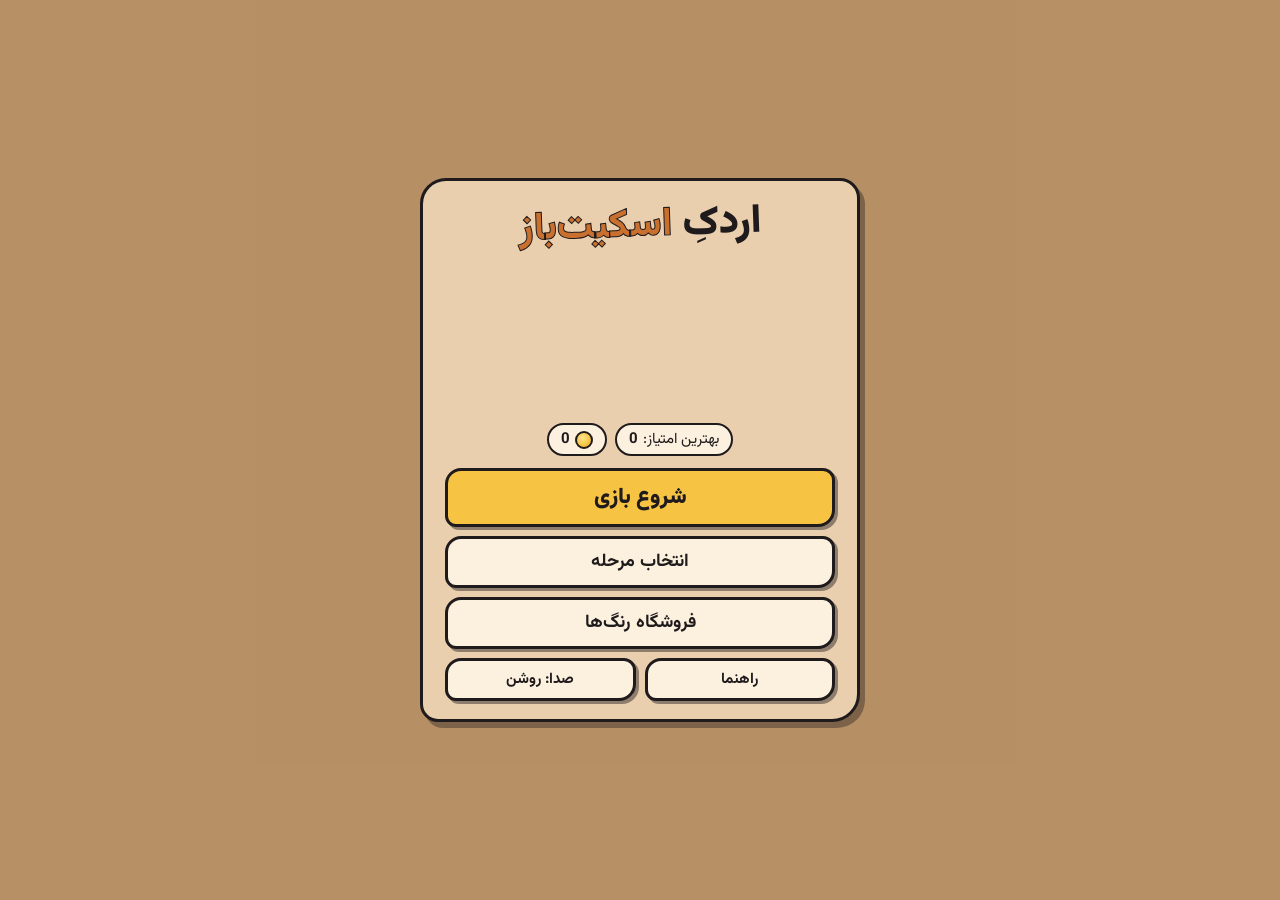
==== index.html @ b4f415f8 "Add files via upload" ====
<!doctype html>
<html lang="fa" dir="rtl">
<head>
<meta charset="utf-8">
<meta name="viewport" content="width=device-width,initial-scale=1,maximum-scale=1,user-scalable=no,viewport-fit=cover">
<meta name="theme-color" content="#d9b48a">
<meta name="apple-mobile-web-app-capable" content="yes">
<title>اردک اسکیت‌باز</title>
<link rel="preconnect" href="https://fonts.googleapis.com">
<link href="https://fonts.googleapis.com/css2?family=Vazirmatn:wght@400;700;900&display=swap" rel="stylesheet">
<link rel="stylesheet" href="style.css">
</head>
<body>
<div id="app">
  <div id="stage">
    <canvas id="game"></canvas>

    <!-- HUD -->
    <div id="hud" class="hidden">
      <div class="hud-row">
        <div class="hud-box" id="hud-hearts"></div>
        <div class="hud-box"><span class="ico coin-ico"></span><b id="hud-coins">0</b></div>
        <div class="hud-box">امتیاز <b id="hud-score">0</b></div>
        <button class="hud-btn" id="btn-pause" aria-label="توقف">❚❚</button>
      </div>
      <div id="hud-progress"><div id="hud-progress-fill"></div><span id="hud-progress-duck"></span></div>
      <div id="boss-bar" class="hidden"><span>خرس گنده</span><div class="bar"><div id="boss-bar-fill"></div></div></div>
      <div id="toast" class="hidden"></div>
    </div>

    <!-- Screens -->
    <div id="screen-menu" class="screen">
      <div class="card menu-card">
        <h1 class="title">اردکِ <span>اسکیت‌باز</span></h1>
        <canvas id="menu-duck" width="240" height="190"></canvas>
        <div class="menu-stats"><span class="pill">بهترین امتیاز: <b id="menu-best">0</b></span><span class="pill"><span class="ico coin-ico"></span> <b id="menu-coins">0</b></span></div>
        <div class="btn-col">
          <button class="btn big" id="btn-start">شروع بازی</button>
          <button class="btn" id="btn-levels">انتخاب مرحله</button>
          <button class="btn" id="btn-shop">فروشگاه رنگ‌ها</button>
          <div class="btn-row">
            <button class="btn small" id="btn-help">راهنما</button>
            <button class="btn small" id="btn-sound">صدا: روشن</button>
          </div>
        </div>
      </div>
    </div>

    <div id="screen-levels" class="screen hidden">
      <div class="card wide">
        <h2>انتخاب مرحله</h2>
        <div id="level-list" class="level-list"></div>
        <button class="btn" data-back>بازگشت</button>
      </div>
    </div>

    <div id="screen-help" class="screen hidden">
      <div class="card wide help">
        <h2>راهنمای بازی</h2>
        <div class="help-grid">
          <div><kbd>Space</kbd> / <kbd>↑</kbd><span>پرش (نگه داری = پرش بلندتر)</span></div>
          <div><kbd>↓</kbd><span>روی زمین: خم شدن و سُرخوردن — در هوا: حرکت نمایشی (امتیاز)</span></div>
          <div><kbd>→</kbd> / <kbd>←</kbd><span>تندتر / آهسته‌تر (در قلمرو خرس: جابه‌جایی)</span></div>
          <div><kbd>P</kbd> / <kbd>Esc</kbd><span>توقف</span></div>
        </div>
        <ul class="help-list">
          <li>روی موبایل از دکمه‌های پایین صفحه استفاده کن.</li>
          <li>روی سر حلزون، قورباغه‌ها و لیوان بپر تا گیج شوند. کلاه کرم مثل ترامپولین است!</li>
          <li>روح طلایی‌ِ درخشان مهربان است و تو را به آسمان پرتاب می‌کند.</li>
          <li>سگ مهربان یک قلب به تو می‌دهد.</li>
          <li>خرس: از موج زمینی بپر، از عسل‌ها فرار کن، از روی حمله‌اش بپر و وقتی گیج شد روی سرش فرود بیا!</li>
          <li>با سکه‌ها در فروشگاه رنگ شخصیت‌ها را عوض کن.</li>
        </ul>
        <button class="btn" data-back>بازگشت</button>
      </div>
    </div>

    <div id="screen-shop" class="screen hidden">
      <div class="card wide shop">
        <div class="shop-head"><h2>فروشگاه رنگ‌ها</h2><span class="pill"><span class="ico coin-ico"></span> <b id="shop-coins">0</b></span></div>
        <div id="shop-tabs" class="shop-tabs"></div>
        <div class="shop-body">
          <canvas id="shop-preview" width="220" height="220"></canvas>
          <div id="shop-grid" class="shop-grid"></div>
        </div>
        <p id="shop-msg" class="shop-msg"></p>
        <button class="btn" data-back>بازگشت</button>
      </div>
    </div>

    <div id="screen-pause" class="screen hidden">
      <div class="card">
        <h2>توقف</h2>
        <div class="btn-col">
          <button class="btn big" id="btn-resume">ادامه</button>
          <button class="btn" id="btn-restart">شروع دوباره مرحله</button>
          <button class="btn small" id="btn-sound2">صدا: روشن</button>
          <button class="btn" id="btn-quit">منوی اصلی</button>
        </div>
      </div>
    </div>

    <div id="screen-result" class="screen hidden">
      <div class="card">
        <h2 id="result-title">آفرین!</h2>
        <canvas id="result-pic" width="200" height="170"></canvas>
        <p id="result-text"></p>
        <div class="result-stats">
          <span class="pill">امتیاز: <b id="result-score">0</b></span>
          <span class="pill"><span class="ico coin-ico"></span> +<b id="result-coins">0</b></span>
        </div>
        <div class="btn-col">
          <button class="btn big" id="btn-next">مرحله بعد</button>
          <button class="btn" id="btn-retry">دوباره</button>
          <button class="btn" id="btn-menu">منوی اصلی</button>
        </div>
      </div>
    </div>

    <div id="rotate-hint" class="hidden">📱↻ برای تجربه بهتر گوشی را افقی کن</div>
  </div>

  <!-- Touch controls -->
  <div id="touch" class="hidden">
    <div class="tgroup">
      <button class="tbtn" data-key="left" aria-label="آهسته">◀</button>
      <button class="tbtn" data-key="right" aria-label="تند">▶</button>
    </div>
    <div class="tgroup">
      <button class="tbtn" data-key="down" aria-label="خم شو">▼</button>
      <button class="tbtn jump" data-key="jump" aria-label="پرش">پرش</button>
    </div>
  </div>
</div>

<script src="src/assets-data.js"></script>
<script src="src/audio.js"></script>
<script src="src/sprites.js"></script>
<script src="src/draw.js"></script>
<script src="src/levels.js"></script>
<script src="src/player.js"></script>
<script src="src/enemies.js"></script>
<script src="src/boss.js"></script>
<script src="src/game.js"></script>
<script src="src/ui.js"></script>
<script src="src/main.js"></script>
</body>
</html>
---- style.css ----
:root{
  --ink:#1f1a1c; --paper:#dcb58b; --paper2:#e9cfae; --yellow:#f6c343; --orange:#f08a3c;
  --teal:#45a89a; --pink:#ef8f84; --lav:#a9a8e0; --green:#9cc27a;
  --font: 'Vazirmatn', Tahoma, 'Segoe UI', sans-serif;
}
*{box-sizing:border-box;-webkit-tap-highlight-color:transparent}
html,body{margin:0;height:100%;overflow:hidden;background:#cfa77c;color:var(--ink);font-family:var(--font);
  user-select:none;-webkit-user-select:none;touch-action:none;overscroll-behavior:none}
body{background-size:360px 360px;background-repeat:repeat}
#app{position:fixed;inset:0;display:flex;flex-direction:column;align-items:center;justify-content:flex-start}
#stage{position:relative;flex:none;overflow:hidden}
#game{display:block;width:100%;height:100%;image-rendering:auto}
.hidden{display:none!important}

/* ---------- HUD ---------- */
#hud{position:absolute;inset:0;pointer-events:none;padding:8px 10px;padding-top:max(8px,env(safe-area-inset-top))}
.hud-row{display:flex;gap:8px;align-items:center;flex-wrap:wrap;direction:rtl}
.hud-box{background:rgba(246,232,210,.82);border:2.5px solid var(--ink);border-radius:14px 10px 14px 9px;padding:3px 10px;font-size:15px;
  display:flex;align-items:center;gap:6px;box-shadow:2px 2px 0 rgba(31,26,28,.35)}
.hud-box b{font-weight:900;min-width:1.5em;display:inline-block;text-align:center}
#hud-hearts{gap:3px;font-size:18px;letter-spacing:1px}
.heart{width:22px;height:20px;display:inline-block;background:no-repeat center/contain}
.hud-btn{pointer-events:auto;margin-inline-start:auto;width:42px;height:38px;border:2.5px solid var(--ink);border-radius:12px 9px 12px 10px;
  background:var(--yellow);font-size:15px;font-weight:900;cursor:pointer;box-shadow:2px 2px 0 rgba(31,26,28,.4);color:var(--ink)}
#hud-progress{position:relative;margin:8px auto 0;width:min(58%,460px);height:12px;border:2.5px solid var(--ink);border-radius:10px;background:rgba(246,232,210,.7)}
#hud-progress-fill{position:absolute;inset:0 auto 0 0;width:0;background:var(--teal);border-radius:8px}
#hud-progress-duck{position:absolute;top:-9px;left:0;width:22px;height:22px;margin-left:-11px;border-radius:50%;background:var(--yellow);border:2.5px solid var(--ink)}
#hud-progress{direction:ltr}
#boss-bar{margin:8px auto 0;width:min(70%,520px);display:flex;align-items:center;gap:8px;font-weight:900;font-size:15px;
  background:rgba(246,232,210,.85);border:2.5px solid var(--ink);border-radius:14px;padding:3px 10px}
#boss-bar .bar{flex:1;height:14px;border:2.5px solid var(--ink);border-radius:9px;overflow:hidden;background:#f3e3cc;direction:ltr}
#boss-bar-fill{height:100%;width:100%;background:#c9702f;transition:width .3s}
#toast{position:absolute;left:50%;top:92px;transform:translateX(-50%) rotate(-1.2deg);max-width:86%;text-align:center;
  background:#fbf1de;border:2.5px solid var(--ink);border-radius:16px 12px 18px 11px;padding:6px 14px;font-weight:700;font-size:16px;
  box-shadow:3px 3px 0 rgba(31,26,28,.35);animation:pop .25s ease-out}
@keyframes pop{from{transform:translateX(-50%) scale(.7) rotate(-4deg);opacity:0}}
.ico{display:inline-block;width:18px;height:18px;border-radius:50%;vertical-align:middle}
.coin-ico{background:radial-gradient(circle at 40% 35%,#ffe58a,#f6c343 60%,#d99a1e);border:2px solid var(--ink)}

/* ---------- Screens ---------- */
.screen{position:fixed;inset:0;display:flex;align-items:center;justify-content:center;padding:14px;z-index:20;
  background:rgba(120,82,45,.28);overflow:auto;touch-action:pan-y}
.card{background:var(--paper2);background-image:var(--paper-img);background-size:360px 360px;border:3px solid var(--ink);
  border-radius:26px 20px 28px 18px;padding:18px 22px;box-shadow:5px 6px 0 rgba(31,26,28,.38);text-align:center;
  max-width:440px;width:100%;max-height:calc(100% - 8px);overflow:auto;animation:cardIn .3s ease-out}
.card.wide{max-width:760px}
@keyframes cardIn{from{transform:translateY(18px) rotate(-1deg);opacity:0}}
h1,h2{margin:4px 0 10px;font-weight:900}
.title{font-size:40px;line-height:1.15;transform:rotate(-2deg)}
.title span{color:#c9702f;-webkit-text-stroke:1px var(--ink)}
h2{font-size:26px}
#menu-duck{width:200px;height:158px;display:block;margin:0 auto;animation:bob 1.2s ease-in-out infinite}
@keyframes bob{50%{transform:translateY(-6px) rotate(-3deg)}}
.menu-stats,.result-stats{display:flex;gap:8px;justify-content:center;flex-wrap:wrap;margin:6px 0 12px}
.pill{background:#fbf1de;border:2px solid var(--ink);border-radius:20px;padding:3px 12px;font-size:15px;display:inline-flex;align-items:center;gap:5px}
.btn-col{display:flex;flex-direction:column;gap:9px;align-items:stretch}
.btn-row{display:flex;gap:9px}.btn-row .btn{flex:1}
.btn{font-family:var(--font);font-size:18px;font-weight:700;color:var(--ink);background:#fbf1de;border:3px solid var(--ink);
  border-radius:16px 12px 17px 11px;padding:9px 16px;cursor:pointer;box-shadow:3px 3px 0 rgba(31,26,28,.45);transition:transform .08s}
.btn:hover{transform:translateY(-1px) rotate(-.6deg)}
.btn:active{transform:translate(2px,2px);box-shadow:1px 1px 0 rgba(31,26,28,.45)}
.btn.big{background:var(--yellow);font-size:22px;font-weight:900}
.btn.small{font-size:15px;padding:7px 10px}
.btn[disabled]{opacity:.5;cursor:not-allowed}

.level-list{display:grid;grid-template-columns:repeat(auto-fit,minmax(150px,1fr));gap:12px;margin:8px 0 16px}
.level-card{position:relative;font-family:var(--font);border:3px solid var(--ink);border-radius:18px 14px 20px 12px;padding:12px 10px;
  background:#fbf1de;cursor:pointer;box-shadow:3px 3px 0 rgba(31,26,28,.4);color:var(--ink)}
.level-card .num{font-size:30px;font-weight:900;display:block}
.level-card .nm{font-weight:700;font-size:16px}
.level-card .sub{font-size:12.5px;opacity:.75;display:block;margin-top:3px}
.level-card.locked{opacity:.5;cursor:not-allowed}
.level-card.locked::after{content:'🔒';position:absolute;top:6px;left:8px}
.help-grid{display:grid;grid-template-columns:repeat(auto-fit,minmax(240px,1fr));gap:8px;text-align:right;margin-bottom:8px}
.help-grid div{background:#fbf1de;border:2px solid var(--ink);border-radius:12px;padding:6px 10px;display:flex;gap:8px;align-items:center;flex-wrap:wrap}
kbd{font-family:var(--font);background:var(--yellow);border:2px solid var(--ink);border-radius:7px;padding:0 7px;font-weight:900;direction:ltr}
.help-list{text-align:right;line-height:1.9;margin:6px 0 14px;padding-right:20px}

.shop-head{display:flex;justify-content:space-between;align-items:center;gap:10px}
.shop-tabs{display:flex;gap:6px;flex-wrap:wrap;justify-content:center;margin:6px 0 10px}
.tab{font-family:var(--font);border:2.5px solid var(--ink);background:#fbf1de;border-radius:12px;padding:4px 10px;font-weight:700;cursor:pointer;font-size:14px;color:var(--ink)}
.tab.on{background:var(--teal);color:#fff}
.shop-body{display:flex;gap:14px;align-items:center;justify-content:center;flex-wrap:wrap}
#shop-preview{width:170px;height:170px;background:rgba(251,241,222,.6);border:2.5px dashed var(--ink);border-radius:20px}
.shop-grid{display:grid;grid-template-columns:repeat(4,minmax(70px,1fr));gap:8px;flex:1;min-width:280px}
.skin{font-family:var(--font);border:2.5px solid var(--ink);border-radius:14px 10px 14px 10px;background:#fbf1de;padding:4px;cursor:pointer;
  display:flex;flex-direction:column;align-items:center;gap:2px;font-size:13px;font-weight:700;color:var(--ink)}
.skin canvas{width:60px;height:52px}
.skin.sel{background:var(--yellow);box-shadow:0 0 0 3px var(--ink) inset}
.skin.locked .price{color:#8a3b1c}
.shop-msg{min-height:1.4em;font-weight:700;margin:8px 0}
#result-pic{width:170px;height:144px;display:block;margin:0 auto}
#result-text{font-weight:700;margin:4px 0}

#rotate-hint{position:fixed;left:50%;bottom:calc(50% - 70px);transform:translateX(-50%);background:#fbf1de;border:2px solid var(--ink);
  border-radius:12px;padding:4px 10px;font-size:13px;z-index:5;white-space:nowrap}

/* ---------- Touch controls ---------- */
#touch{position:fixed;left:0;right:0;bottom:0;display:flex;justify-content:space-between;align-items:flex-end;direction:ltr;
  padding:10px max(14px,env(safe-area-inset-left)) max(12px,env(safe-area-inset-bottom));pointer-events:none;z-index:10}
.tgroup{display:flex;gap:12px;pointer-events:auto}
.tbtn{width:74px;height:74px;border-radius:50%;border:3px solid var(--ink);background:rgba(251,241,222,.72);font-size:26px;font-weight:900;
  color:var(--ink);font-family:var(--font);box-shadow:3px 3px 0 rgba(31,26,28,.4);touch-action:none}
.tbtn.jump{width:92px;height:92px;background:rgba(246,195,67,.85);font-size:21px}
.tbtn.on{transform:translate(2px,2px);box-shadow:1px 1px 0 rgba(31,26,28,.4);background:#f6c343}
body.portrait #touch{height:auto}
body.portrait .tbtn{width:72px;height:72px}
body.portrait .tbtn.jump{width:94px;height:94px}
body.portrait .tgroup{gap:10px}
body.portrait .hud-box{font-size:13px;padding:2px 7px}
body.portrait #hud-progress{margin-top:6px}
body.portrait #toast{font-size:13px;top:74px}
@media (max-height:420px){.tbtn{width:62px;height:62px;font-size:22px}.tbtn.jump{width:78px;height:78px}
  .title{font-size:30px}#menu-duck{width:140px;height:110px}.card{padding:12px 16px}.btn{padding:6px 12px;font-size:16px}.btn.big{font-size:19px}
  #toast{top:76px;font-size:14px}
  .menu-card{max-width:600px}.menu-card .btn-col{display:grid;grid-template-columns:1fr 1fr}.menu-card .btn-row{grid-column:1/-1}
  .menu-card .btn.big{grid-column:1/-1}#menu-duck{width:110px;height:86px}.title{font-size:26px;margin:0 0 4px}
  .menu-stats{margin:2px 0 8px}h2{font-size:21px}#result-pic{width:110px;height:92px}
  .shop-grid{grid-template-columns:repeat(4,minmax(60px,1fr))}#shop-preview{width:110px;height:110px}.skin canvas{width:46px;height:40px}}
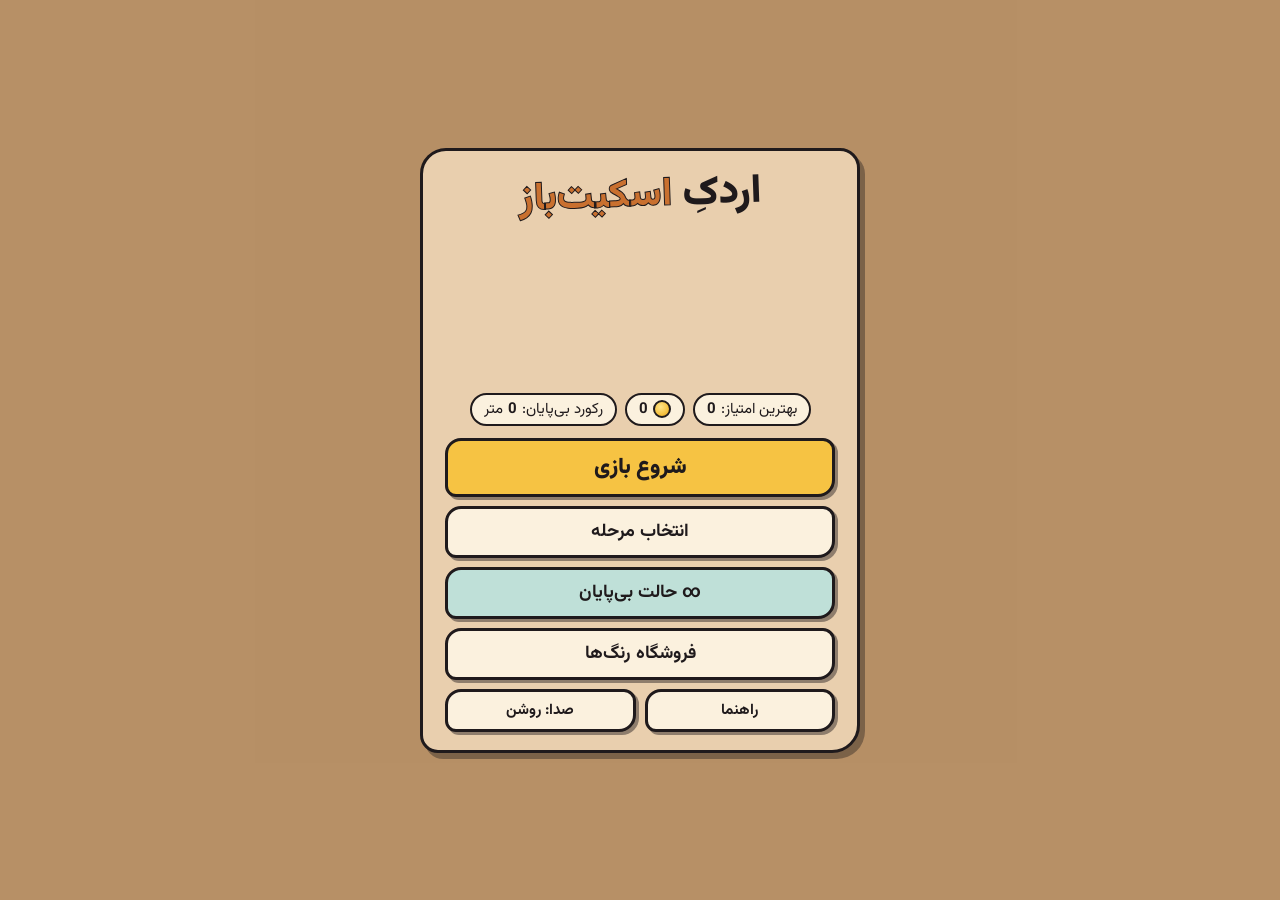
==== commit b2cea2d9: "Add files via upload" ====
--- a/index.html
+++ b/index.html
@@ -21,6 +21,9 @@
         <div class="hud-box" id="hud-hearts"></div>
         <div class="hud-box"><span class="ico coin-ico"></span><b id="hud-coins">0</b></div>
         <div class="hud-box">امتیاز <b id="hud-score">0</b></div>
+        <div class="hud-box hidden" id="hud-dist-box"><b id="hud-dist">0</b> متر</div>
+        <div class="hud-box combo hidden" id="hud-combo">کمبو ×۲</div>
+        <div id="hud-powers"></div>
         <button class="hud-btn" id="btn-pause" aria-label="توقف">❚❚</button>
       </div>
       <div id="hud-progress"><div id="hud-progress-fill"></div><span id="hud-progress-duck"></span></div>
@@ -33,10 +36,11 @@
       <div class="card menu-card">
         <h1 class="title">اردکِ <span>اسکیت‌باز</span></h1>
         <canvas id="menu-duck" width="240" height="190"></canvas>
-        <div class="menu-stats"><span class="pill">بهترین امتیاز: <b id="menu-best">0</b></span><span class="pill"><span class="ico coin-ico"></span> <b id="menu-coins">0</b></span></div>
+        <div class="menu-stats"><span class="pill">بهترین امتیاز: <b id="menu-best">0</b></span><span class="pill"><span class="ico coin-ico"></span> <b id="menu-coins">0</b></span><span class="pill">رکورد بی‌پایان: <b id="menu-dist">0</b> متر</span></div>
         <div class="btn-col">
           <button class="btn big" id="btn-start">شروع بازی</button>
           <button class="btn" id="btn-levels">انتخاب مرحله</button>
+          <button class="btn endless" id="btn-endless">∞ حالت بی‌پایان</button>
           <button class="btn" id="btn-shop">فروشگاه رنگ‌ها</button>
           <div class="btn-row">
             <button class="btn small" id="btn-help">راهنما</button>
@@ -69,7 +73,10 @@
           <li>روح طلایی‌ِ درخشان مهربان است و تو را به آسمان پرتاب می‌کند.</li>
           <li>سگ مهربان یک قلب به تو می‌دهد.</li>
           <li>خرس: از موج زمینی بپر، از عسل‌ها فرار کن، از روی حمله‌اش بپر و وقتی گیج شد روی سرش فرود بیا!</li>
-          <li>با سکه‌ها در فروشگاه رنگ شخصیت‌ها را عوض کن.</li>
+          <li>پاورآپ‌ها: 🧲 آهنربا سکه‌ها را جذب می‌کند، 🫧 سپر یک ضربه را می‌گیرد، ×۲ سکه‌ها را دوبرابر می‌کند.</li>
+          <li>سکه، پرش روی دشمن و حرکت نمایشی پشت‌سرهم «کمبو» می‌سازد و امتیاز را تا ×۵ زیاد می‌کند. آسیب دیدن کمبو را صفر می‌کند.</li>
+          <li>در حالت بی‌پایان مسیر هر بار تازه ساخته می‌شود و هرچه جلوتر بروی سریع‌تر می‌شود.</li>
+          <li>با سکه‌ها در فروشگاه رنگ شخصیت‌ها را عوض کن یا ارتقا بخر (پرش دوم، قلب چهارم، پاورآپ طولانی).</li>
         </ul>
         <button class="btn" data-back>بازگشت</button>
       </div>
@@ -94,7 +101,7 @@
         <div class="btn-col">
           <button class="btn big" id="btn-resume">ادامه</button>
           <button class="btn" id="btn-restart">شروع دوباره مرحله</button>
-          <button class="btn small" id="btn-sound2">صدا: روشن</button>
+          <div class="btn-row"><button class="btn small" id="btn-sound2">صدا: روشن</button><button class="btn small" id="btn-vibrate">لرزش</button></div>
           <button class="btn" id="btn-quit">منوی اصلی</button>
         </div>
       </div>
--- a/style.css
+++ b/style.css
@@ -23,8 +23,8 @@
 .hud-btn{pointer-events:auto;margin-inline-start:auto;width:42px;height:38px;border:2.5px solid var(--ink);border-radius:12px 9px 12px 10px;
   background:var(--yellow);font-size:15px;font-weight:900;cursor:pointer;box-shadow:2px 2px 0 rgba(31,26,28,.4);color:var(--ink)}
 #hud-progress{position:relative;margin:8px auto 0;width:min(58%,460px);height:12px;border:2.5px solid var(--ink);border-radius:10px;background:rgba(246,232,210,.7)}
-#hud-progress-fill{position:absolute;inset:0 auto 0 0;width:0;background:var(--teal);border-radius:8px}
-#hud-progress-duck{position:absolute;top:-9px;left:0;width:22px;height:22px;margin-left:-11px;border-radius:50%;background:var(--yellow);border:2.5px solid var(--ink)}
+#hud-progress-fill{position:absolute;inset:0;background:var(--teal);border-radius:8px;transform-origin:left center;transform:scaleX(0);will-change:transform}
+#hud-progress-duck{position:absolute;top:-9px;left:0;will-change:transform;width:22px;height:22px;margin-left:-11px;border-radius:50%;background:var(--yellow);border:2.5px solid var(--ink)}
 #hud-progress{direction:ltr}
 #boss-bar{margin:8px auto 0;width:min(70%,520px);display:flex;align-items:center;gap:8px;font-weight:900;font-size:15px;
   background:rgba(246,232,210,.85);border:2.5px solid var(--ink);border-radius:14px;padding:3px 10px}
@@ -117,3 +117,22 @@
   .menu-card .btn.big{grid-column:1/-1}#menu-duck{width:110px;height:86px}.title{font-size:26px;margin:0 0 4px}
   .menu-stats{margin:2px 0 8px}h2{font-size:21px}#result-pic{width:110px;height:92px}
   .shop-grid{grid-template-columns:repeat(4,minmax(60px,1fr))}#shop-preview{width:110px;height:110px}.skin canvas{width:46px;height:40px}}
+
+/* ---------- v2: combo, power-ups, endless, upgrades ---------- */
+.hud-box.combo{background:#f6c343;font-weight:900}
+.hud-box.combo.bump{animation:bump .35s ease-out}
+@keyframes bump{40%{transform:scale(1.25) rotate(-4deg)}}
+#hud-powers{display:flex;gap:6px}
+.pw-chip{display:inline-flex;align-items:center;gap:3px;background:rgba(246,232,210,.85);border:2.5px solid var(--ink);border-radius:12px;padding:1px 8px 1px 4px;font-weight:900;font-size:14px}
+.pw-chip img{width:24px;height:24px}
+.btn.endless{background:#bfe0d8}
+.tab.up{background:#f6c343}.tab.up.on{background:var(--teal)}
+#screen-shop.upgrades #shop-preview{display:none}
+#screen-shop.upgrades .shop-grid{grid-template-columns:repeat(auto-fit,minmax(170px,1fr))}
+.upg{font-family:var(--font);color:var(--ink);border:2.5px solid var(--ink);border-radius:16px 12px 16px 11px;background:#fbf1de;padding:10px;cursor:pointer;
+  display:flex;flex-direction:column;align-items:center;gap:4px;box-shadow:2px 2px 0 rgba(31,26,28,.35)}
+.upg.sel{background:#d8eccf}
+.upg-ico{font-size:28px;line-height:1}
+.upg b{font-size:16px}.upg-desc{font-size:12.5px;opacity:.8}
+.upg .price{font-weight:900}
+@media (prefers-reduced-motion:reduce){.hud-box.combo.bump,#menu-duck,.card,#toast{animation:none}}
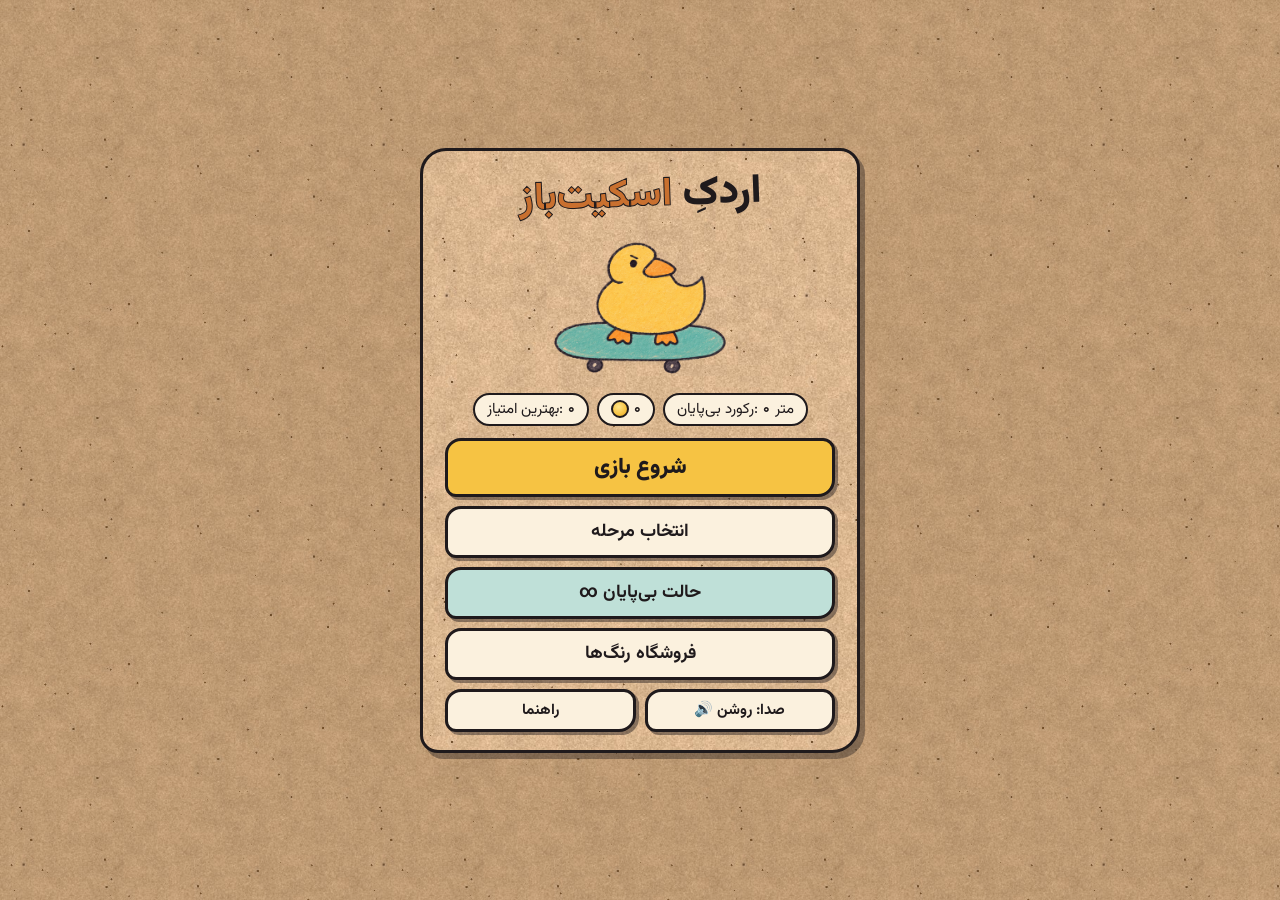
==== commit 3383ec4d: "Add files via upload" ====
--- a/index.html
+++ b/index.html
@@ -1,16 +1,153 @@
-<!doctype html>
-<html lang="fa" dir="rtl">
-<head>
-<meta charset="utf-8">
+<!doctype html><html><head><meta charset=utf8><meta name=viewport content="width=device-width,initial-scale=1,viewport-fit=cover"><style>:root{color-scheme:light;box-sizing:border-box;padding-top:env(safe-area-inset-top,0px);padding-bottom:env(safe-area-inset-bottom,0px)}html{scroll-padding-top:env(safe-area-inset-top,0px)}body{margin:0;padding:0;font:14px -apple-system,BlinkMacSystemFont,sans-serif;background:#fff;color:#000}img{max-width:100%}[hidden]:not([hidden=until-found i]){display:none!important}</style></head><body>
 <meta name="viewport" content="width=device-width,initial-scale=1,maximum-scale=1,user-scalable=no,viewport-fit=cover">
 <meta name="theme-color" content="#d9b48a">
 <meta name="apple-mobile-web-app-capable" content="yes">
 <title>اردک اسکیت‌باز</title>
 <link rel="preconnect" href="https://fonts.googleapis.com">
 <link href="https://fonts.googleapis.com/css2?family=Vazirmatn:wght@400;700;900&display=swap" rel="stylesheet">
-<link rel="stylesheet" href="style.css">
-</head>
-<body>
+<style>
+:root{
+  --ink:#1f1a1c; --paper:#dcb58b; --paper2:#e9cfae; --yellow:#f6c343; --orange:#f08a3c;
+  --teal:#45a89a; --pink:#ef8f84; --lav:#a9a8e0; --green:#9cc27a;
+  --font: 'Vazirmatn', Tahoma, 'Segoe UI', sans-serif;
+}
+*{box-sizing:border-box;-webkit-tap-highlight-color:transparent}
+html,body{margin:0;height:100%;overflow:hidden;background:#cfa77c;color:var(--ink);font-family:var(--font);
+  user-select:none;-webkit-user-select:none;touch-action:none;overscroll-behavior:none}
+body{background-size:360px 360px;background-repeat:repeat}
+#app{position:fixed;inset:0;display:flex;flex-direction:column;align-items:center;justify-content:flex-start}
+#stage{position:relative;flex:none;overflow:hidden}
+#game{display:block;width:100%;height:100%;image-rendering:auto}
+.hidden{display:none!important}
+
+/* ---------- HUD ---------- */
+#hud{position:absolute;inset:0;pointer-events:none;padding:8px 10px;padding-top:max(8px,env(safe-area-inset-top))}
+.hud-row{display:flex;gap:8px;align-items:center;flex-wrap:wrap;direction:rtl}
+.hud-box{background:rgba(246,232,210,.82);border:2.5px solid var(--ink);border-radius:14px 10px 14px 9px;padding:3px 10px;font-size:15px;
+  display:flex;align-items:center;gap:6px;box-shadow:2px 2px 0 rgba(31,26,28,.35)}
+.hud-box b{font-weight:900;min-width:1.5em;display:inline-block;text-align:center}
+#hud-hearts{gap:3px;font-size:18px;letter-spacing:1px}
+.heart{width:22px;height:20px;display:inline-block;background:no-repeat center/contain}
+.hud-btn{pointer-events:auto;margin-inline-start:auto;width:42px;height:38px;border:2.5px solid var(--ink);border-radius:12px 9px 12px 10px;
+  background:var(--yellow);font-size:15px;font-weight:900;cursor:pointer;box-shadow:2px 2px 0 rgba(31,26,28,.4);color:var(--ink)}
+#hud-progress{position:relative;margin:8px auto 0;width:min(58%,460px);height:12px;border:2.5px solid var(--ink);border-radius:10px;background:rgba(246,232,210,.7)}
+#hud-progress-fill{position:absolute;inset:0;background:var(--teal);border-radius:8px;transform-origin:left center;transform:scaleX(0);will-change:transform}
+#hud-progress-duck{position:absolute;top:-9px;left:0;will-change:transform;width:22px;height:22px;margin-left:-11px;border-radius:50%;background:var(--yellow);border:2.5px solid var(--ink)}
+#hud-progress{direction:ltr}
+#boss-bar{margin:8px auto 0;width:min(70%,520px);display:flex;align-items:center;gap:8px;font-weight:900;font-size:15px;
+  background:rgba(246,232,210,.85);border:2.5px solid var(--ink);border-radius:14px;padding:3px 10px}
+#boss-bar .bar{flex:1;height:14px;border:2.5px solid var(--ink);border-radius:9px;overflow:hidden;background:#f3e3cc;direction:ltr}
+#boss-bar-fill{height:100%;width:100%;background:#c9702f;transition:width .3s}
+#toast{position:absolute;left:50%;top:92px;transform:translateX(-50%) rotate(-1.2deg);max-width:86%;text-align:center;
+  background:#fbf1de;border:2.5px solid var(--ink);border-radius:16px 12px 18px 11px;padding:6px 14px;font-weight:700;font-size:16px;
+  box-shadow:3px 3px 0 rgba(31,26,28,.35);animation:pop .25s ease-out}
+@keyframes pop{from{transform:translateX(-50%) scale(.7) rotate(-4deg);opacity:0}}
+.ico{display:inline-block;width:18px;height:18px;border-radius:50%;vertical-align:middle}
+.coin-ico{background:radial-gradient(circle at 40% 35%,#ffe58a,#f6c343 60%,#d99a1e);border:2px solid var(--ink)}
+
+/* ---------- Screens ---------- */
+.screen{position:fixed;inset:0;display:flex;align-items:center;justify-content:center;padding:14px;z-index:20;
+  background:rgba(120,82,45,.28);overflow:auto;touch-action:pan-y}
+.card{background:var(--paper2);background-image:var(--paper-img);background-size:360px 360px;border:3px solid var(--ink);
+  border-radius:26px 20px 28px 18px;padding:18px 22px;box-shadow:5px 6px 0 rgba(31,26,28,.38);text-align:center;
+  max-width:440px;width:100%;max-height:calc(100% - 8px);overflow:auto;animation:cardIn .3s ease-out}
+.card.wide{max-width:760px}
+@keyframes cardIn{from{transform:translateY(18px) rotate(-1deg);opacity:0}}
+h1,h2{margin:4px 0 10px;font-weight:900}
+.title{font-size:40px;line-height:1.15;transform:rotate(-2deg)}
+.title span{color:#c9702f;-webkit-text-stroke:1px var(--ink)}
+h2{font-size:26px}
+#menu-duck{width:200px;height:158px;display:block;margin:0 auto;animation:bob 1.2s ease-in-out infinite}
+@keyframes bob{50%{transform:translateY(-6px) rotate(-3deg)}}
+.menu-stats,.result-stats{display:flex;gap:8px;justify-content:center;flex-wrap:wrap;margin:6px 0 12px}
+.pill{background:#fbf1de;border:2px solid var(--ink);border-radius:20px;padding:3px 12px;font-size:15px;display:inline-flex;align-items:center;gap:5px}
+.btn-col{display:flex;flex-direction:column;gap:9px;align-items:stretch}
+.btn-row{display:flex;gap:9px}.btn-row .btn{flex:1}
+.btn{font-family:var(--font);font-size:18px;font-weight:700;color:var(--ink);background:#fbf1de;border:3px solid var(--ink);
+  border-radius:16px 12px 17px 11px;padding:9px 16px;cursor:pointer;box-shadow:3px 3px 0 rgba(31,26,28,.45);transition:transform .08s}
+.btn:hover{transform:translateY(-1px) rotate(-.6deg)}
+.btn:active{transform:translate(2px,2px);box-shadow:1px 1px 0 rgba(31,26,28,.45)}
+.btn.big{background:var(--yellow);font-size:22px;font-weight:900}
+.btn.small{font-size:15px;padding:7px 10px}
+.btn[disabled]{opacity:.5;cursor:not-allowed}
+
+.level-list{display:grid;grid-template-columns:repeat(auto-fit,minmax(150px,1fr));gap:12px;margin:8px 0 16px}
+.level-card{position:relative;font-family:var(--font);border:3px solid var(--ink);border-radius:18px 14px 20px 12px;padding:12px 10px;
+  background:#fbf1de;cursor:pointer;box-shadow:3px 3px 0 rgba(31,26,28,.4);color:var(--ink)}
+.level-card .num{font-size:30px;font-weight:900;display:block}
+.level-card .nm{font-weight:700;font-size:16px}
+.level-card .sub{font-size:12.5px;opacity:.75;display:block;margin-top:3px}
+.level-card.locked{opacity:.5;cursor:not-allowed}
+.level-card.locked::after{content:'🔒';position:absolute;top:6px;left:8px}
+.help-grid{display:grid;grid-template-columns:repeat(auto-fit,minmax(240px,1fr));gap:8px;text-align:right;margin-bottom:8px}
+.help-grid div{background:#fbf1de;border:2px solid var(--ink);border-radius:12px;padding:6px 10px;display:flex;gap:8px;align-items:center;flex-wrap:wrap}
+kbd{font-family:var(--font);background:var(--yellow);border:2px solid var(--ink);border-radius:7px;padding:0 7px;font-weight:900;direction:ltr}
+.help-list{text-align:right;line-height:1.9;margin:6px 0 14px;padding-right:20px}
+
+.shop-head{display:flex;justify-content:space-between;align-items:center;gap:10px}
+.shop-tabs{display:flex;gap:6px;flex-wrap:wrap;justify-content:center;margin:6px 0 10px}
+.tab{font-family:var(--font);border:2.5px solid var(--ink);background:#fbf1de;border-radius:12px;padding:4px 10px;font-weight:700;cursor:pointer;font-size:14px;color:var(--ink)}
+.tab.on{background:var(--teal);color:#fff}
+.shop-body{display:flex;gap:14px;align-items:center;justify-content:center;flex-wrap:wrap}
+#shop-preview{width:170px;height:170px;background:rgba(251,241,222,.6);border:2.5px dashed var(--ink);border-radius:20px}
+.shop-grid{display:grid;grid-template-columns:repeat(4,minmax(70px,1fr));gap:8px;flex:1;min-width:280px}
+.skin{font-family:var(--font);border:2.5px solid var(--ink);border-radius:14px 10px 14px 10px;background:#fbf1de;padding:4px;cursor:pointer;
+  display:flex;flex-direction:column;align-items:center;gap:2px;font-size:13px;font-weight:700;color:var(--ink)}
+.skin canvas{width:60px;height:52px}
+.skin.sel{background:var(--yellow);box-shadow:0 0 0 3px var(--ink) inset}
+.skin.locked .price{color:#8a3b1c}
+.shop-msg{min-height:1.4em;font-weight:700;margin:8px 0}
+#result-pic{width:170px;height:144px;display:block;margin:0 auto}
+#result-text{font-weight:700;margin:4px 0}
+
+#rotate-hint{position:fixed;left:50%;bottom:calc(50% - 70px);transform:translateX(-50%);background:#fbf1de;border:2px solid var(--ink);
+  border-radius:12px;padding:4px 10px;font-size:13px;z-index:5;white-space:nowrap}
+
+/* ---------- Touch controls ---------- */
+#touch{position:fixed;left:0;right:0;bottom:0;display:flex;justify-content:space-between;align-items:flex-end;direction:ltr;
+  padding:10px max(14px,env(safe-area-inset-left)) max(12px,env(safe-area-inset-bottom));pointer-events:none;z-index:10}
+.tgroup{display:flex;gap:12px;pointer-events:auto}
+.tbtn{width:74px;height:74px;border-radius:50%;border:3px solid var(--ink);background:rgba(251,241,222,.72);font-size:26px;font-weight:900;
+  color:var(--ink);font-family:var(--font);box-shadow:3px 3px 0 rgba(31,26,28,.4);touch-action:none}
+.tbtn.jump{width:92px;height:92px;background:rgba(246,195,67,.85);font-size:21px}
+.tbtn.on{transform:translate(2px,2px);box-shadow:1px 1px 0 rgba(31,26,28,.4);background:#f6c343}
+body.portrait #touch{height:auto}
+body.portrait .tbtn{width:72px;height:72px}
+body.portrait .tbtn.jump{width:94px;height:94px}
+body.portrait .tgroup{gap:10px}
+body.portrait .hud-box{font-size:13px;padding:2px 7px}
+body.portrait #hud-progress{margin-top:6px}
+body.portrait #toast{font-size:13px;top:74px}
+@media (max-height:420px){.tbtn{width:62px;height:62px;font-size:22px}.tbtn.jump{width:78px;height:78px}
+  .title{font-size:30px}#menu-duck{width:140px;height:110px}.card{padding:12px 16px}.btn{padding:6px 12px;font-size:16px}.btn.big{font-size:19px}
+  #toast{top:76px;font-size:14px}
+  .menu-card{max-width:600px}.menu-card .btn-col{display:grid;grid-template-columns:1fr 1fr}.menu-card .btn-row{grid-column:1/-1}
+  .menu-card .btn.big{grid-column:1/-1}#menu-duck{width:110px;height:86px}.title{font-size:26px;margin:0 0 4px}
+  .menu-stats{margin:2px 0 8px}h2{font-size:21px}#result-pic{width:110px;height:92px}
+  .shop-grid{grid-template-columns:repeat(4,minmax(60px,1fr))}#shop-preview{width:110px;height:110px}.skin canvas{width:46px;height:40px}}
+
+/* ---------- v2: combo, power-ups, endless, upgrades ---------- */
+.hud-box.combo{background:#f6c343;font-weight:900}
+.hud-box.combo.bump{animation:bump .35s ease-out}
+@keyframes bump{40%{transform:scale(1.25) rotate(-4deg)}}
+#hud-powers{display:flex;gap:6px}
+.pw-chip{display:inline-flex;align-items:center;gap:3px;background:rgba(246,232,210,.85);border:2.5px solid var(--ink);border-radius:12px;padding:1px 8px 1px 4px;font-weight:900;font-size:14px}
+.pw-chip img{width:24px;height:24px}
+.btn.endless{background:#bfe0d8}
+.tab.up{background:#f6c343}.tab.up.on{background:var(--teal)}
+#screen-shop.upgrades #shop-preview{display:none}
+#screen-shop.upgrades .shop-grid{grid-template-columns:repeat(auto-fit,minmax(170px,1fr))}
+.upg{font-family:var(--font);color:var(--ink);border:2.5px solid var(--ink);border-radius:16px 12px 16px 11px;background:#fbf1de;padding:10px;cursor:pointer;
+  display:flex;flex-direction:column;align-items:center;gap:4px;box-shadow:2px 2px 0 rgba(31,26,28,.35)}
+.upg.sel{background:#d8eccf}
+.upg-ico{font-size:28px;line-height:1}
+.upg b{font-size:16px}.upg-desc{font-size:12.5px;opacity:.8}
+.upg .price{font-weight:900}
+@media (prefers-reduced-motion:reduce){.hud-box.combo.bump,#menu-duck,.card,#toast{animation:none}}
+
+</style>
+
+
 <div id="app">
   <div id="stage">
     <canvas id="game"></canvas>
@@ -140,16 +277,2071 @@
   </div>
 </div>
 
-<script src="src/assets-data.js"></script>
-<script src="src/audio.js"></script>
-<script src="src/sprites.js"></script>
-<script src="src/draw.js"></script>
-<script src="src/levels.js"></script>
-<script src="src/player.js"></script>
-<script src="src/enemies.js"></script>
-<script src="src/boss.js"></script>
-<script src="src/game.js"></script>
-<script src="src/ui.js"></script>
-<script src="src/main.js"></script>
-</body>
-</html>
+<script>
+/* AUTO-GENERATED by tools/build_assets.py - do not edit by hand */
+window.ASSET_DATA = {"bear": "[data-uri]", "dog": "[data-uri]